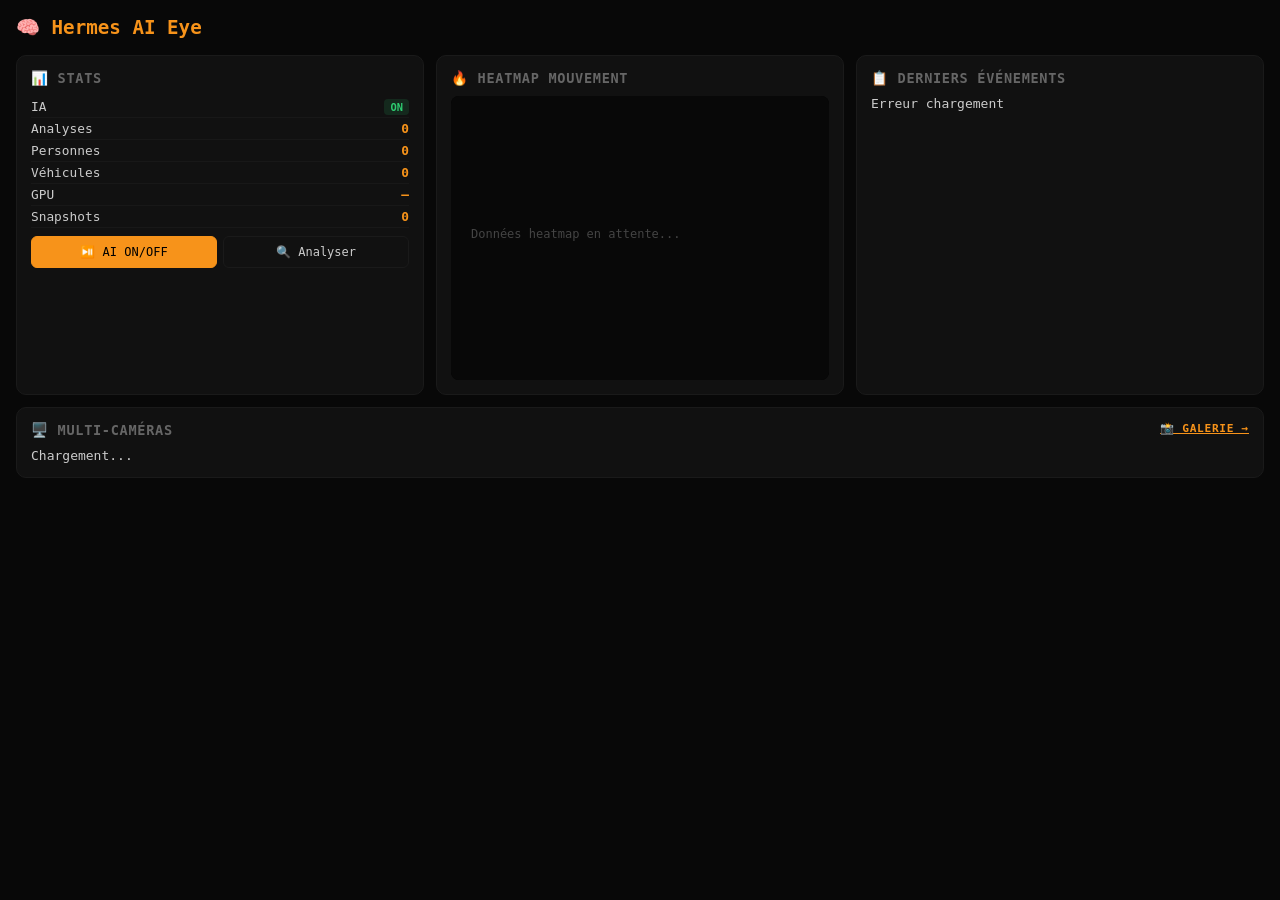
==== hermes-ai/dashboards/ai_dashboard.html @ 79e89946 "Galerie detections + multi-cameras mosaic view" ====
<!DOCTYPE html>
<html lang="fr">
<head>
<meta charset="utf-8">
<meta name="viewport" content="width=device-width, initial-scale=1">
<title>🧠 Hermes AI Eye — Dashboard</title>
<style>
:root{--bg:#080808;--card:#111;--border:#1a1a1a;--accent:#F7931A;--text:#ccc;--dim:#666;--green:#2ecc71;--red:#e74c3c;--blue:#3498db}
*{box-sizing:border-box;margin:0;padding:0}
body{font-family:monospace;background:var(--bg);color:var(--text);min-height:100vh}
.container{max-width:1400px;margin:0 auto;padding:16px}
h1{color:var(--accent);font-size:1.2rem;margin-bottom:16px}
.grid{display:grid;grid-template-columns:1fr 1fr 1fr;gap:12px}
@media(max-width:900px){.grid{grid-template-columns:1fr}}
.card{background:var(--card);border:1px solid var(--border);border-radius:10px;padding:14px}
.card h2{font-size:0.85rem;color:var(--dim);text-transform:uppercase;letter-spacing:.05em;margin-bottom:10px}
.stat-row{display:flex;justify-content:space-between;padding:3px 0;font-size:0.8rem;border-bottom:1px solid rgba(255,255,255,0.03)}
.stat-row .val{color:var(--accent);font-weight:bold}
.pulse{animation:pulse 2s infinite}
@keyframes pulse{0%,100%{opacity:1}50%{opacity:.3}}
.event{font-size:0.75rem;padding:4px 0;border-bottom:1px solid rgba(255,255,255,0.02);display:flex;gap:6px}
.event .time{color:var(--dim);min-width:50px}
.event .icon{min-width:20px}
.event .desc{flex:1}
.event.person{border-left:3px solid var(--red)}
.event.vehicle{border-left:3px solid var(--blue)}
.event.animal{border-left:3px solid var(--green)}
.event.none{border-left:3px solid var(--dim)}
.heatmap{width:100%;aspect-ratio:4/3;background:#000;border-radius:8px;position:relative;overflow:hidden}
.heatmap canvas{width:100%;height:100%}
#events{max-height:300px;overflow-y:auto}
.badge{font-size:0.65rem;padding:2px 6px;border-radius:4px;font-weight:bold}
.badge.on{background:#2ecc7122;color:var(--green)}
.badge.off{background:#e74c3c22;color:var(--red)}
.btn-row{display:flex;gap:6px;margin-top:8px}
.btn{flex:1;padding:8px;border:1px solid var(--border);border-radius:6px;background:var(--card);color:var(--text);cursor:pointer;font-size:0.75rem;font-family:monospace}
.btn:hover{border-color:var(--accent)}
.btn.active{background:var(--accent);color:#000;border-color:var(--accent)}
</style>
</head>
<body>
<div class="container">
<h1>🧠 Hermes AI Eye</h1>
<div class="grid">
  <div class="card">
    <h2>📊 Stats</h2>
    <div class="stat-row"><span>IA</span><span id="ai-status"><span class="badge on">ON</span></span></div>
    <div class="stat-row"><span>Analyses</span><span class="val" id="total-events">0</span></div>
    <div class="stat-row"><span>Personnes</span><span class="val" id="person-count">0</span></div>
    <div class="stat-row"><span>Véhicules</span><span class="val" id="vehicle-count">0</span></div>
    <div class="stat-row"><span>GPU</span><span class="val" id="gpu-info">—</span></div>
    <div class="stat-row"><span>Snapshots</span><span class="val" id="snap-count">0</span></div>
    <div class="btn-row">
      <button class="btn active" onclick="toggleAI()" id="btn-ai">⏯️ AI ON/OFF</button>
      <button class="btn" onclick="forceAnalyze()">🔍 Analyser</button>
    </div>
  </div>
  <div class="card">
    <h2>🔥 Heatmap mouvement</h2>
    <div class="heatmap"><canvas id="heatmap-canvas"></canvas></div>
  </div>
  <div class="card">
    <h2>📋 Derniers événements</h2>
    <div id="events">Chargement...</div>
  </div>
</div>
<div class="grid" style="margin-top:12px" id="mosaic">
  <div class="card" style="grid-column:1/-1">
    <h2>🖥️ Multi-caméras <a href="/gallery" style="color:var(--accent);font-size:0.7rem;float:right">📸 Galerie →</a></h2>
    <div id="cameras-view" style="display:flex;gap:10px;flex-wrap:wrap">Chargement...</div>
  </div>
</div>
</div>
<script>
const API = '/api/ai/';

async function load() {
  try {
    const r = await fetch(API + 'status');
    const d = await r.json();
    document.getElementById('total-events').textContent = d.total_events || 0;
    document.getElementById('person-count').textContent = d.persons || 0;
    document.getElementById('vehicle-count').textContent = d.vehicles || 0;
    document.getElementById('snap-count').textContent = d.snapshots || 0;
    document.getElementById('gpu-info').textContent = d.gpu || 'N/A';
    document.getElementById('ai-status').innerHTML = d.ai_enabled 
      ? '<span class="badge on">ON</span>' 
      : '<span class="badge off">OFF</span>';
  } catch(e) {}
  try {
    const r = await fetch(API + 'events?limit=20');
    const events = await r.json();
    const container = document.getElementById('events');
    container.innerHTML = events.map(e => {
      const hasPerson = e.desc.toLowerCase().includes('personne');
      const hasVehicle = e.desc.toLowerCase().includes('vehicule');
      const hasAnimal = e.desc.toLowerCase().includes('animal');
      const cls = hasPerson ? 'person' : (hasVehicle ? 'vehicle' : (hasAnimal ? 'animal' : 'none'));
      const icon = hasPerson ? '👤' : (hasVehicle ? '🚗' : (hasAnimal ? '🐾' : '👁️'));
      const time = e.time ? e.time.substring(11,19) : '--:--:--';
      return `<div class="event ${cls}"><span class="time">${time}</span><span class="icon">${icon}</span><span class="desc">${e.desc}</span></div>`;
    }).join('');
  } catch(e) { document.getElementById('events').innerHTML = 'Erreur chargement'; }
}

function toggleAI() {
  fetch(API + 'toggle').then(r => r.json()).then(d => {
    document.getElementById('ai-status').innerHTML = d.enabled 
      ? '<span class="badge on">ON</span>' 
      : '<span class="badge off">OFF</span>';
    document.getElementById('btn-ai').classList.toggle('active', d.enabled);
  });
}

function forceAnalyze() {
  fetch(API + 'analyze').then(() => setTimeout(load, 2000));
}

// Heatmap canvas — vraies données de détection
async function drawHeatmap() {
  const canvas = document.getElementById('heatmap-canvas');
  const ctx = canvas.getContext('2d');
  canvas.width = canvas.offsetWidth;
  canvas.height = canvas.offsetHeight;
  ctx.fillStyle = '#080808';
  ctx.fillRect(0,0,canvas.width,canvas.height);
  
  try {
    const r = await fetch(API + 'heatmap');
    const d = await r.json();
    const points = d.points || [];
    const [iw, ih] = d.image_size || [1600, 1200];
    
    // Grouper par proximité pour intensité
    const grid = {};
    for (const p of points) {
      const gx = Math.floor(p.x * 20);
      const gy = Math.floor(p.y * 20);
      const key = `${gx},${gy}`;
      grid[key] = (grid[key] || 0) + 1;
    }
    
    const maxCount = Math.max(1, ...Object.values(grid));
    for (const [key, count] of Object.entries(grid)) {
      const [gx, gy] = key.split(',').map(Number);
      const x = (gx / 20) * canvas.width;
      const y = (gy / 20) * canvas.height;
      const alpha = count / maxCount * 0.7;
      const r = 5 + (count / maxCount) * 40;
      
      const gradient = ctx.createRadialGradient(x, y, 0, x, y, r);
      gradient.addColorStop(0, `rgba(247,147,26,${alpha})`);
      gradient.addColorStop(0.5, `rgba(231,76,60,${alpha*0.4})`);
      gradient.addColorStop(1, 'rgba(0,0,0,0)');
      ctx.fillStyle = gradient;
      ctx.fillRect(x-r, y-r, r*2, r*2);
    }
    
    // Label compteur
    ctx.fillStyle = '#666';
    ctx.font = '10px monospace';
    ctx.fillText(`${points.length} points / 24h`, 8, canvas.height-6);
  } catch(e) {
    ctx.fillStyle = '#444';
    ctx.font = '12px monospace';
    ctx.fillText('Données heatmap en attente...', 20, canvas.height/2);
  }
}

load();
drawHeatmap();
setInterval(load, 10000);
setInterval(drawHeatmap, 30000);

// Multi-cameras mosaic
async function loadCameras() {
  try {
    const r = await fetch('/api/cameras');
    const d = await r.json();
    const cams = d.cameras || [];
    const container = document.getElementById('cameras-view');
    container.innerHTML = cams.map(c => 
      `<div style="flex:1;min-width:300px;background:#000;border-radius:6px;overflow:hidden;border:1px solid var(--border)">
        <div style="padding:6px 10px;font-size:0.75rem;background:var(--card);display:flex;justify-content:space-between">
          <span>📷 ${c.name}</span>
          <span style="color:var(--dim)">${c.url}</span>
        </div>
        <img src="${c.url}/stream" style="width:100%;height:240px;object-fit:cover" 
             onerror="this.parentElement.innerHTML='<div style=height:240px;display:flex;align-items:center;justify-content:center;color:var(--red)>📡 Hors ligne</div>'">
      </div>`
    ).join('');
  } catch(e) {}
}
loadCameras();
</script>
</body>
</html>
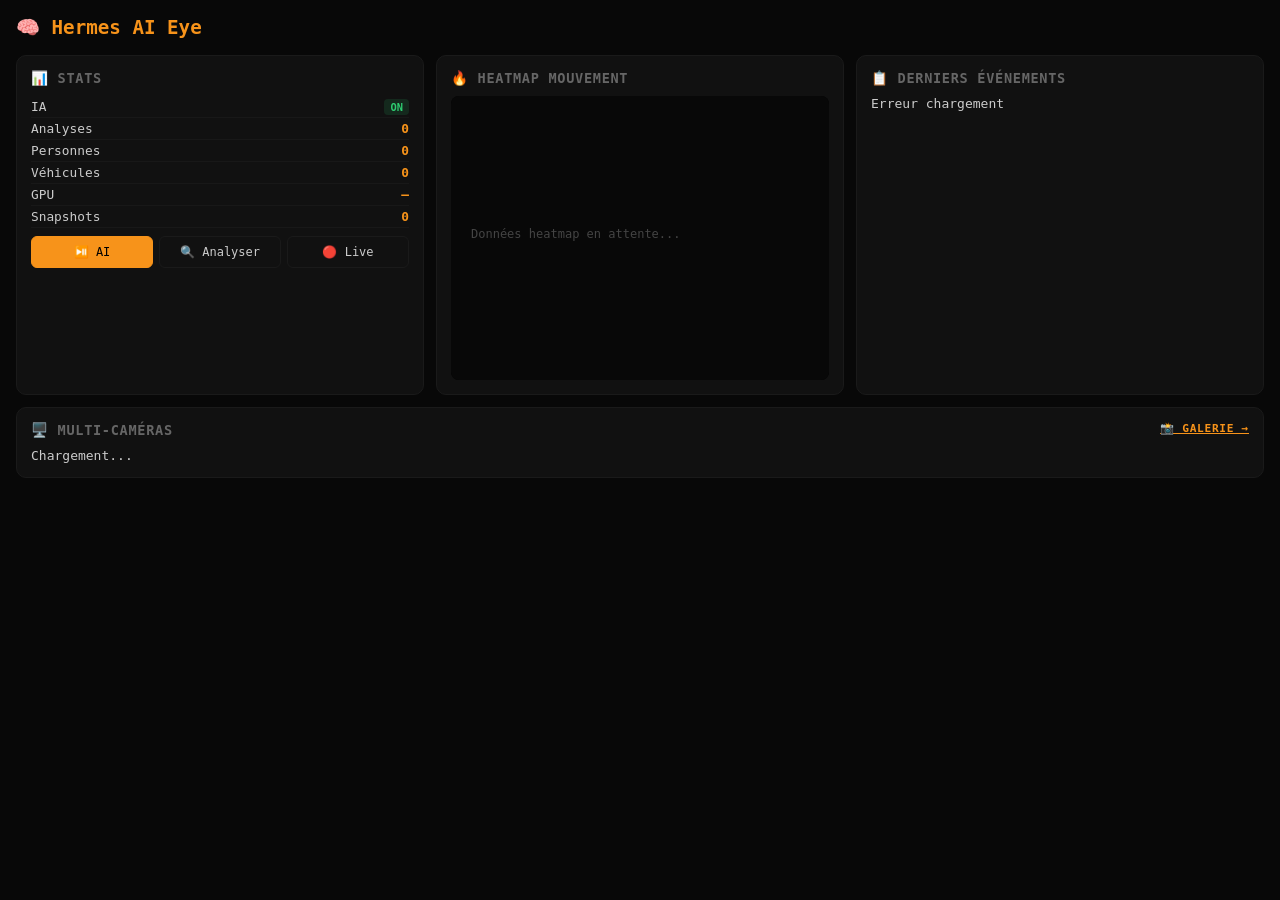
==== commit d33bbab9: "Dashboard: Live view button (MJPEG fullscreen)" ====
--- a/hermes-ai/dashboards/ai_dashboard.html
+++ b/hermes-ai/dashboards/ai_dashboard.html
@@ -51,8 +51,9 @@
     <div class="stat-row"><span>GPU</span><span class="val" id="gpu-info">—</span></div>
     <div class="stat-row"><span>Snapshots</span><span class="val" id="snap-count">0</span></div>
     <div class="btn-row">
-      <button class="btn active" onclick="toggleAI()" id="btn-ai">⏯️ AI ON/OFF</button>
+      <button class="btn active" onclick="toggleAI()" id="btn-ai">⏯️ AI</button>
       <button class="btn" onclick="forceAnalyze()">🔍 Analyser</button>
+      <button class="btn" onclick="liveView('Atelier')" id="btn-live">🔴 Live</button>
     </div>
   </div>
   <div class="card">
@@ -185,13 +186,34 @@
           <span>📷 ${c.name}</span>
           <span style="color:var(--dim)">${c.url}</span>
         </div>
-        <img src="${c.url}/stream" style="width:100%;height:240px;object-fit:cover" 
+        <img src="${c.url}:81/stream" style="width:100%;height:240px;object-fit:cover" 
              onerror="this.parentElement.innerHTML='<div style=height:240px;display:flex;align-items:center;justify-content:center;color:var(--red)>📡 Hors ligne</div>'">
       </div>`
     ).join('');
   } catch(e) {}
 }
 loadCameras();
+
+// Live modal
+function liveView(name) {
+  let modal = document.getElementById('live-modal');
+  if (!modal) {
+    modal = document.createElement('div');
+    modal.id = 'live-modal';
+    modal.innerHTML = `
+      <div style="position:fixed;top:0;left:0;width:100%;height:100%;background:rgba(0,0,0,0.9);z-index:999;display:flex;flex-direction:column;align-items:center;justify-content:center"
+           onclick="this.parentElement.remove()">
+        <img src="http://192.168.1.178:81/stream" style="max-width:95vw;max-height:90vh;border-radius:8px" 
+             onclick="event.stopPropagation()">
+        <button onclick="this.parentElement.parentElement.remove()" 
+                style="position:absolute;top:16px;right:16px;background:#e74c3c;color:#fff;border:0;padding:8px 16px;border-radius:6px;font-size:1rem;cursor:pointer">✕ Fermer</button>
+        <div style="position:absolute;bottom:16px;color:#ccc;font-family:monospace;font-size:0.8rem">🔴 Live — ${name} — 192.168.1.178:81</div>
+      </div>`;
+    document.body.appendChild(modal);
+  } else {
+    modal.remove();
+  }
+}
 </script>
 </body>
 </html>
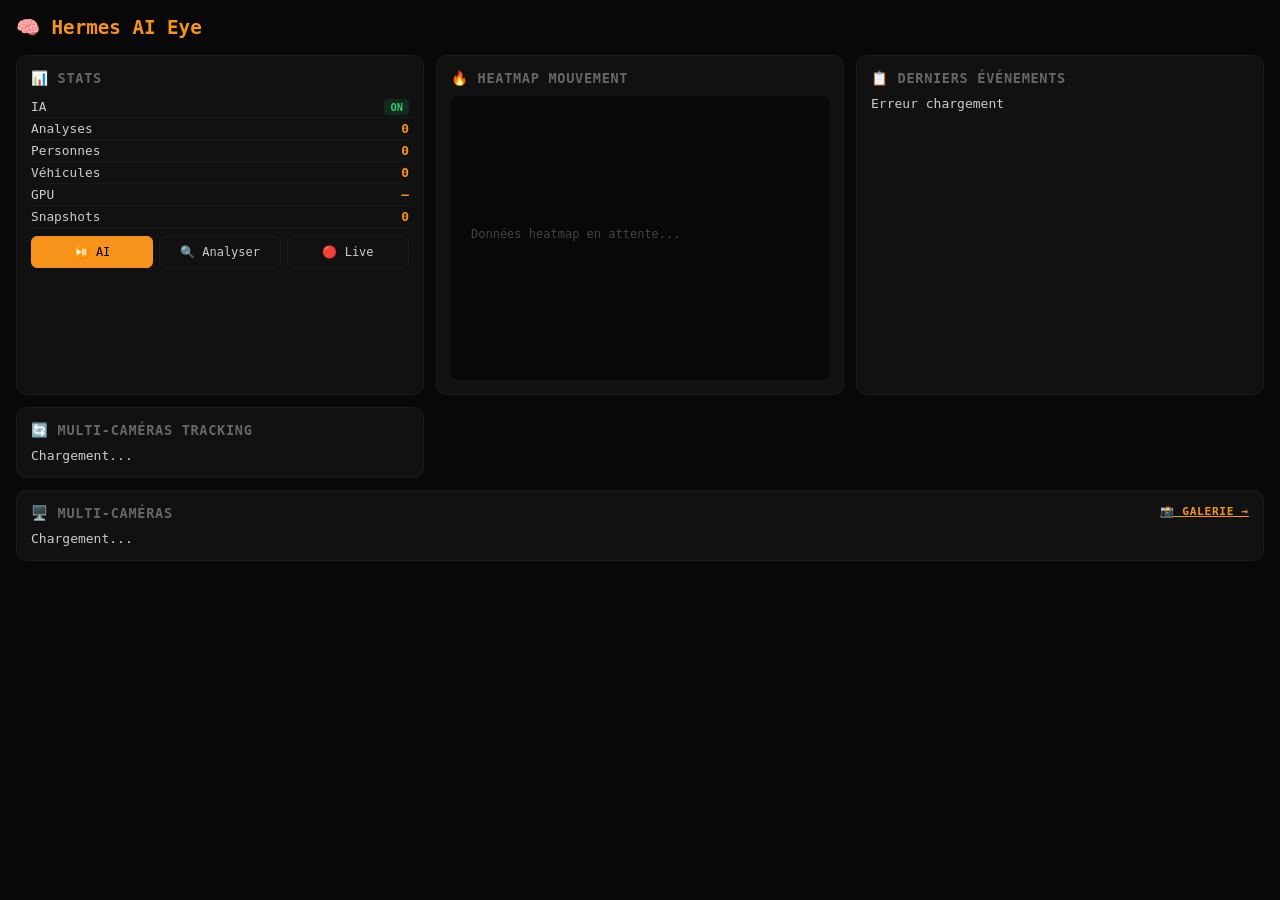
==== commit b6ecf7b7: "feat: pipeline AI v3 - anomalies silencieuses + DeepFace fix + daemon hardcore - ai_anomaly.py: déte" ====
--- a/hermes-ai/dashboards/ai_dashboard.html
+++ b/hermes-ai/dashboards/ai_dashboard.html
@@ -3,6 +3,8 @@
 <head>
 <meta charset="utf-8">
 <meta name="viewport" content="width=device-width, initial-scale=1">
+<link rel="manifest" href="/manifest.json">
+<meta name="apple-mobile-web-app-capable" content="yes">
 <title>🧠 Hermes AI Eye — Dashboard</title>
 <style>
 :root{--bg:#080808;--card:#111;--border:#1a1a1a;--accent:#F7931A;--text:#ccc;--dim:#666;--green:#2ecc71;--red:#e74c3c;--blue:#3498db}
@@ -64,6 +66,16 @@
     <h2>📋 Derniers événements</h2>
     <div id="events">Chargement...</div>
   </div>
+  <div class="card" id="anomaly-card" style="display:none">
+    <h2>🔮 Anomalies</h2>
+    <div id="anomalies"></div>
+  </div>
+</div>
+<div class="grid" style="margin-top:12px">
+  <div class="card">
+    <h2>🔄 Multi-caméras tracking</h2>
+    <div id="tracking-view">Chargement...</div>
+  </div>
 </div>
 <div class="grid" style="margin-top:12px" id="mosaic">
   <div class="card" style="grid-column:1/-1">
@@ -170,7 +182,41 @@
 
 load();
 drawHeatmap();
-setInterval(load, 10000);
+// SSE live updates — remplace le polling
+const es = new EventSource('/api/ai/stream');
+es.onmessage = function(e) {
+  try {
+    const d = JSON.parse(e.data);
+    // Counter live
+    if (d.counter) {
+      document.getElementById('person-count').textContent = d.counter.persons || 0;
+      document.getElementById('vehicle-count').textContent = d.vehicles || 0;
+    }
+    document.getElementById('snap-count').textContent = d.snapshots || 0;
+    document.getElementById('ai-status').innerHTML = d.status
+      ? '<span class="badge on">ON</span>'
+      : '<span class="badge off">OFF</span>';
+    // Events live (last 60s)
+    if (d.events && d.events.length > 0) {
+      const container = document.getElementById('events');
+      container.innerHTML = d.events.slice(-15).reverse().map(e => {
+        const hasPerson = e.desc.toLowerCase().includes('personne');
+        const hasVehicle = e.desc.toLowerCase().includes('vehicule');
+        const cls = hasPerson ? 'person' : (hasVehicle ? 'vehicle' : 'none');
+        const icon = hasPerson ? '👤' : (hasVehicle ? '🚗' : '👁️');
+        return `<div class="event ${cls}"><span class="time">${e.time}</span><span class="icon">${icon}</span><span class="desc">${e.desc}${e.alert ? ' 🚨' : ''}</span></div>`;
+      }).join('');
+    }
+    // Anomalies
+    if (d.anomalies && d.anomalies.length > 0) {
+      document.getElementById('anomaly-card').style.display = '';
+      document.getElementById('anomalies').innerHTML = d.anomalies.map(a =>
+        `<div class="event none"><span class="icon">${a.severity||'⚠️'}</span><span class="desc">${a.message}</span></div>`
+      ).join('');
+    }
+  } catch(ex) {}
+};
+es.onerror = () => { /* reconnect auto */ };
 setInterval(drawHeatmap, 30000);
 
 // Multi-cameras mosaic
@@ -194,6 +240,27 @@
 }
 loadCameras();
 
+// Multi-camera tracking
+async function loadTracking() {
+  try {
+    const r = await fetch('/api/ai/tracking');
+    const d = await r.json();
+    const container = document.getElementById('tracking-view');
+    if (!d.tracks || d.tracks.length === 0) {
+      container.innerHTML = '<span style="color:var(--dim)">Aucune camera configuree</span>';
+      return;
+    }
+    container.innerHTML = d.tracks.map(t => {
+      const evts = t.events.slice(-5).reverse().map(e =>
+        `<div class="event none"><span class="time">${e.time.substring(11,19)}</span><span class="icon">👤</span><span class="desc">${e.camera}: ${e.desc||'?'}</span></div>`
+      ).join('');
+      return `<div style="margin-bottom:8px"><strong>📷 ${t.camera}</strong> (${t.events.length} passages)</div>${evts}`;
+    }).join('<hr style="border-color:var(--border);margin:6px 0">');
+  } catch(e) {}
+}
+loadTracking();
+setInterval(loadTracking, 15000);
+
 // Live modal
 function liveView(name) {
   let modal = document.getElementById('live-modal');
@@ -203,8 +270,10 @@
     modal.innerHTML = `
       <div style="position:fixed;top:0;left:0;width:100%;height:100%;background:rgba(0,0,0,0.9);z-index:999;display:flex;flex-direction:column;align-items:center;justify-content:center"
            onclick="this.parentElement.remove()">
-        <img src="http://192.168.1.178:81/stream" style="max-width:95vw;max-height:90vh;border-radius:8px" 
+        <img src="/api/stream" style="max-width:95vw;max-height:90vh;border-radius:8px" 
              onclick="event.stopPropagation()">
+        <button onclick="event.stopPropagation();fetch('/api/led?state=toggle')" 
+                style="position:absolute;top:16px;left:16px;background:#f39c12;color:#000;border:0;padding:8px 16px;border-radius:6px;font-size:1rem;cursor:pointer;font-weight:bold">💡 LED</button>
         <button onclick="this.parentElement.parentElement.remove()" 
                 style="position:absolute;top:16px;right:16px;background:#e74c3c;color:#fff;border:0;padding:8px 16px;border-radius:6px;font-size:1rem;cursor:pointer">✕ Fermer</button>
         <div style="position:absolute;bottom:16px;color:#ccc;font-family:monospace;font-size:0.8rem">🔴 Live — ${name} — 192.168.1.178:81</div>
